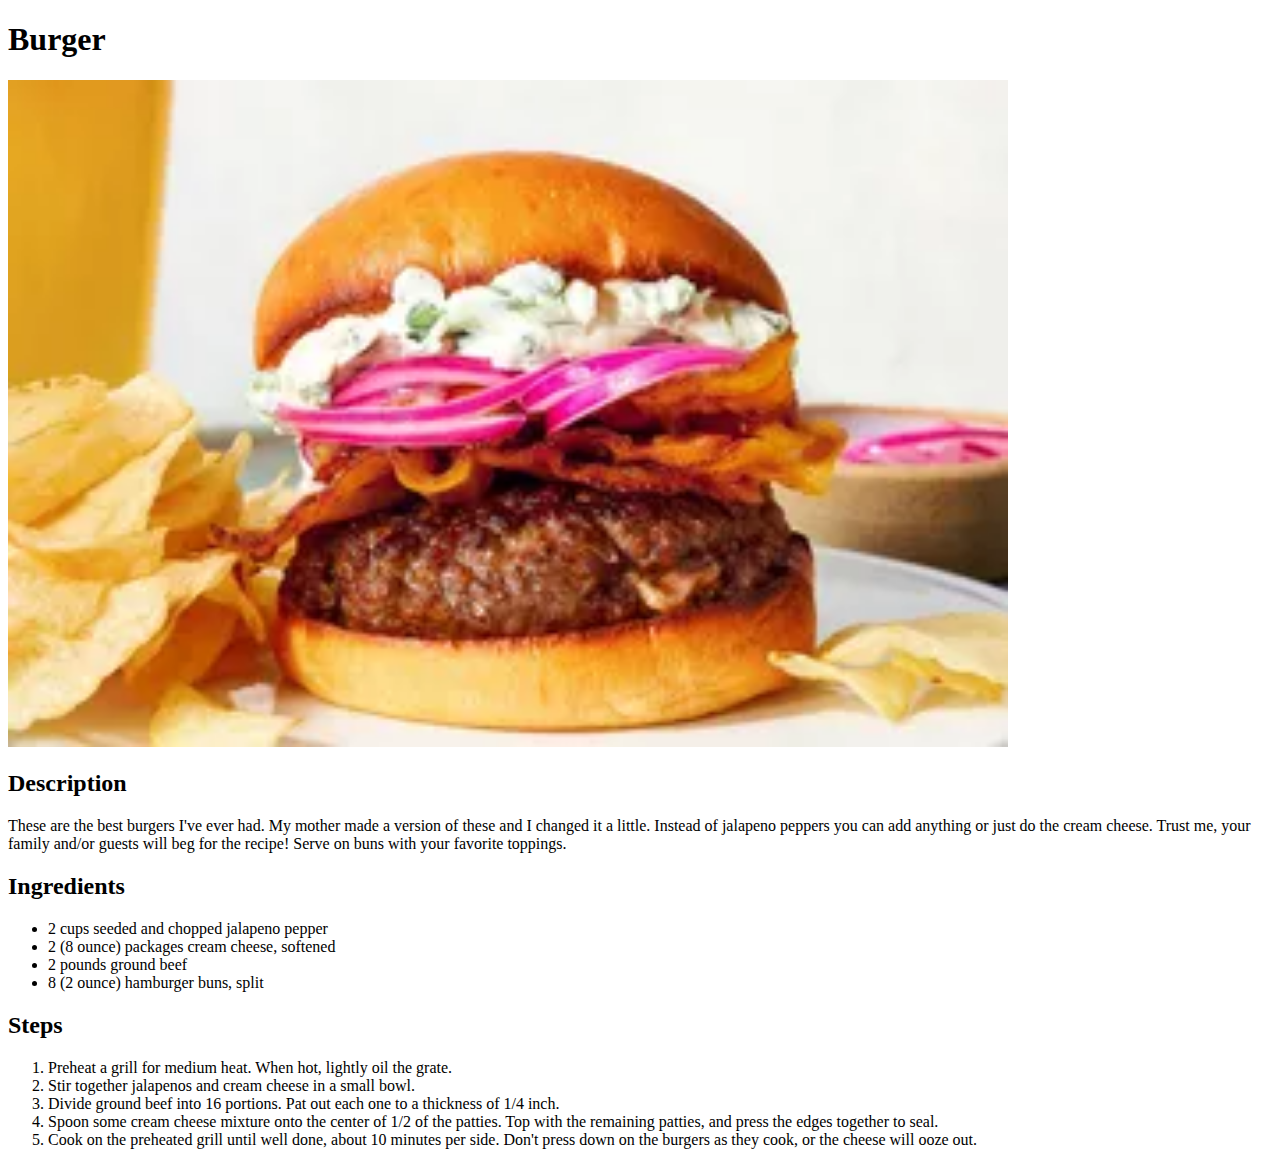
==== recipes/burger.html @ c33bbfc8 "Edited project and README.md files" ====
<!DOCTYPE html>
<html lang="en">
    <head>
        <meta charset="utf-8">
        <title>Burger recipe page</title>
    </head>
    <body>
        
        <h1>Burger</h1>
        <img src="../recipes/images/burger.webp" alt="A well made burger" height="auto" width="1000">
         
        <h2>Description</h2>
    These are the best burgers I've ever had. My mother made a version of these and I changed it a little.
    Instead of jalapeno peppers you can add anything or just do the cream cheese. Trust me, 
    your family and/or guests will beg for the recipe! Serve on buns with your favorite toppings.

        <h2>Ingredients</h2>
    <ul>
        <li>2 cups seeded and chopped jalapeno pepper</li>
        <li>2 (8 ounce) packages cream cheese, softened</li>
        <li>2 pounds ground beef</li>
        <li>8 (2 ounce) hamburger buns, split</li>
    </ul>
        <h2>Steps</h2>
    <ol>
        <li>Preheat a grill for medium heat. When hot, lightly oil the grate.</li>
        <li>Stir together jalapenos and cream cheese in a small bowl.</li>
        <li>Divide ground beef into 16 portions. Pat out each one to a thickness of 1/4 inch.</li>
        <li>Spoon some cream cheese mixture onto the center of 1/2 of the patties. Top with the remaining patties, and press the edges together to seal.</li>
        <li>Cook on the preheated grill until well done, about 10 minutes per side. Don't press down on the burgers as they cook, or the cheese will ooze out.</li>
    </ol>
    </body>
</html>
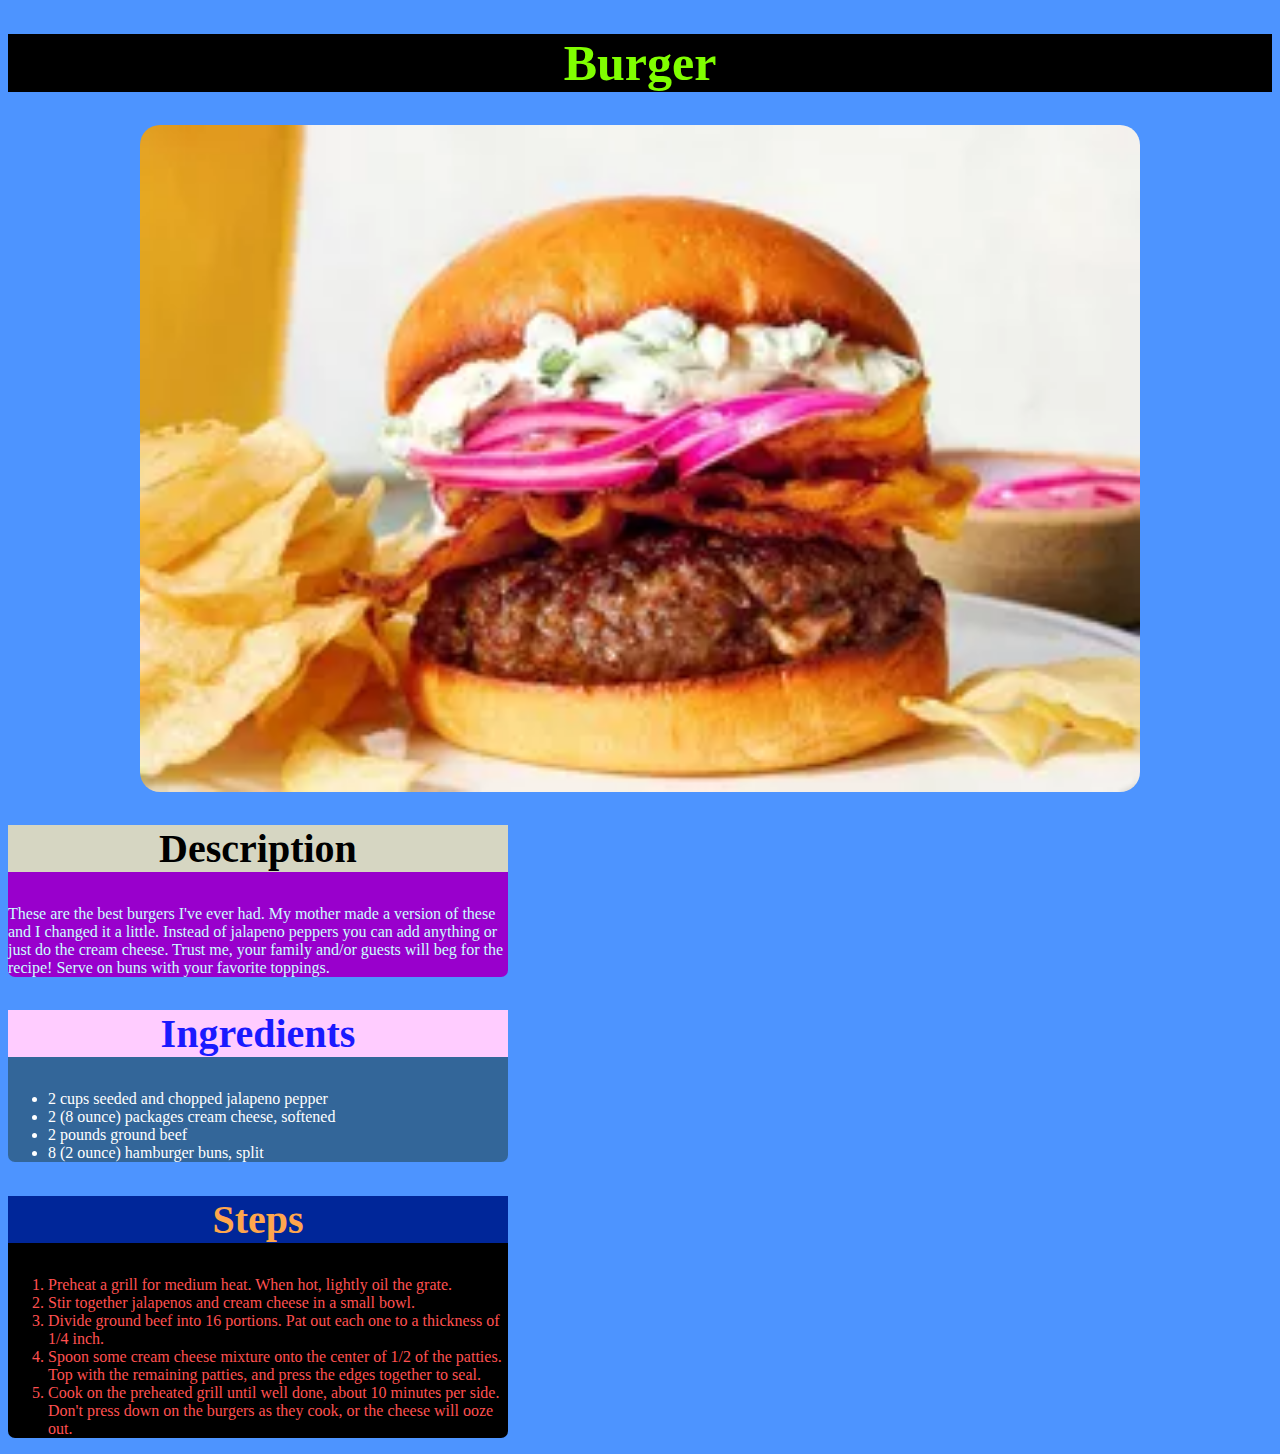
==== commit 1819417f: "Styled burger.html file with css" ====
--- a/recipes/burger.html
+++ b/recipes/burger.html
@@ -1,6 +1,7 @@
 <!DOCTYPE html>
 <html lang="en">
     <head>
+        <link rel="stylesheet" href="/recipes/style/burger.css">
         <meta charset="utf-8">
         <title>Burger recipe page</title>
     </head>
@@ -9,19 +10,27 @@
         <h1>Burger</h1>
         <img src="../recipes/images/burger.webp" alt="A well made burger" height="auto" width="1000">
          
-        <h2>Description</h2>
-    These are the best burgers I've ever had. My mother made a version of these and I changed it a little.
-    Instead of jalapeno peppers you can add anything or just do the cream cheese. Trust me, 
-    your family and/or guests will beg for the recipe! Serve on buns with your favorite toppings.
+    <div id="div-1">
+        <h2 id="h2-1">Description</h2>
+        <p>
+            These are the best burgers I've ever had. My mother made a version of these and I changed it a little.
+            Instead of jalapeno peppers you can add anything or just do the cream cheese. Trust me, 
+            your family and/or guests will beg for the recipe! Serve on buns with your favorite toppings.
+        </p>
+    </div>
 
-        <h2>Ingredients</h2>
-    <ul>
-        <li>2 cups seeded and chopped jalapeno pepper</li>
-        <li>2 (8 ounce) packages cream cheese, softened</li>
-        <li>2 pounds ground beef</li>
-        <li>8 (2 ounce) hamburger buns, split</li>
-    </ul>
-        <h2>Steps</h2>
+    <div id="div-2">
+        <h2 id="h2-2">Ingredients</h2>
+        <ul>
+            <li>2 cups seeded and chopped jalapeno pepper</li>
+            <li>2 (8 ounce) packages cream cheese, softened</li>
+            <li>2 pounds ground beef</li>
+            <li>8 (2 ounce) hamburger buns, split</li>
+        </ul>
+    </div>
+        
+    <div id="div-3">
+        <h2 id="h2-3">Steps</h2>
     <ol>
         <li>Preheat a grill for medium heat. When hot, lightly oil the grate.</li>
         <li>Stir together jalapenos and cream cheese in a small bowl.</li>
@@ -29,5 +38,7 @@
         <li>Spoon some cream cheese mixture onto the center of 1/2 of the patties. Top with the remaining patties, and press the edges together to seal.</li>
         <li>Cook on the preheated grill until well done, about 10 minutes per side. Don't press down on the burgers as they cook, or the cheese will ooze out.</li>
     </ol>
+    </div>
+
     </body>
 </html>--- a/recipes/style/burger.css
+++ b/recipes/style/burger.css
@@ -0,0 +1,63 @@
+body {
+    background-color: #4d94ff;
+}
+
+h1 {
+    background-color: #000000;
+    font-size: 50px;
+    color: #80ff00;
+    text-align: center;
+}
+
+img {
+    height: auto;
+    width: 1000px;
+    margin-left: auto;
+    margin-right: auto;
+    display: block;
+    border-radius: 20px;
+}
+
+#h2-1 {
+    text-align: center;
+    background-color: #d6d6c2;
+    color: #000000;
+    font-size: 40px;
+}
+
+#h2-2 {
+    text-align: center;
+    background-color: #ffccff;
+    color: #1a1aff;
+    font-size: 40px;
+}
+
+#h2-3 {
+    text-align: center;
+    background-color: #002699;
+    color: #ffa64d;
+    font-size: 40px;
+}
+
+#div-1,
+#div-2,
+#div-3 {
+    height: auto;
+    width: 500px;
+    border-radius: 7px;
+}
+
+#div-1 {
+    background-color: #9900cc;
+    color: #ccffff;
+}
+
+#div-2 {
+    background-color: #336699;
+    color:  #ffffff;
+}
+
+#div-3 {
+    background-color: #000000;
+    color: #ff5050;
+}